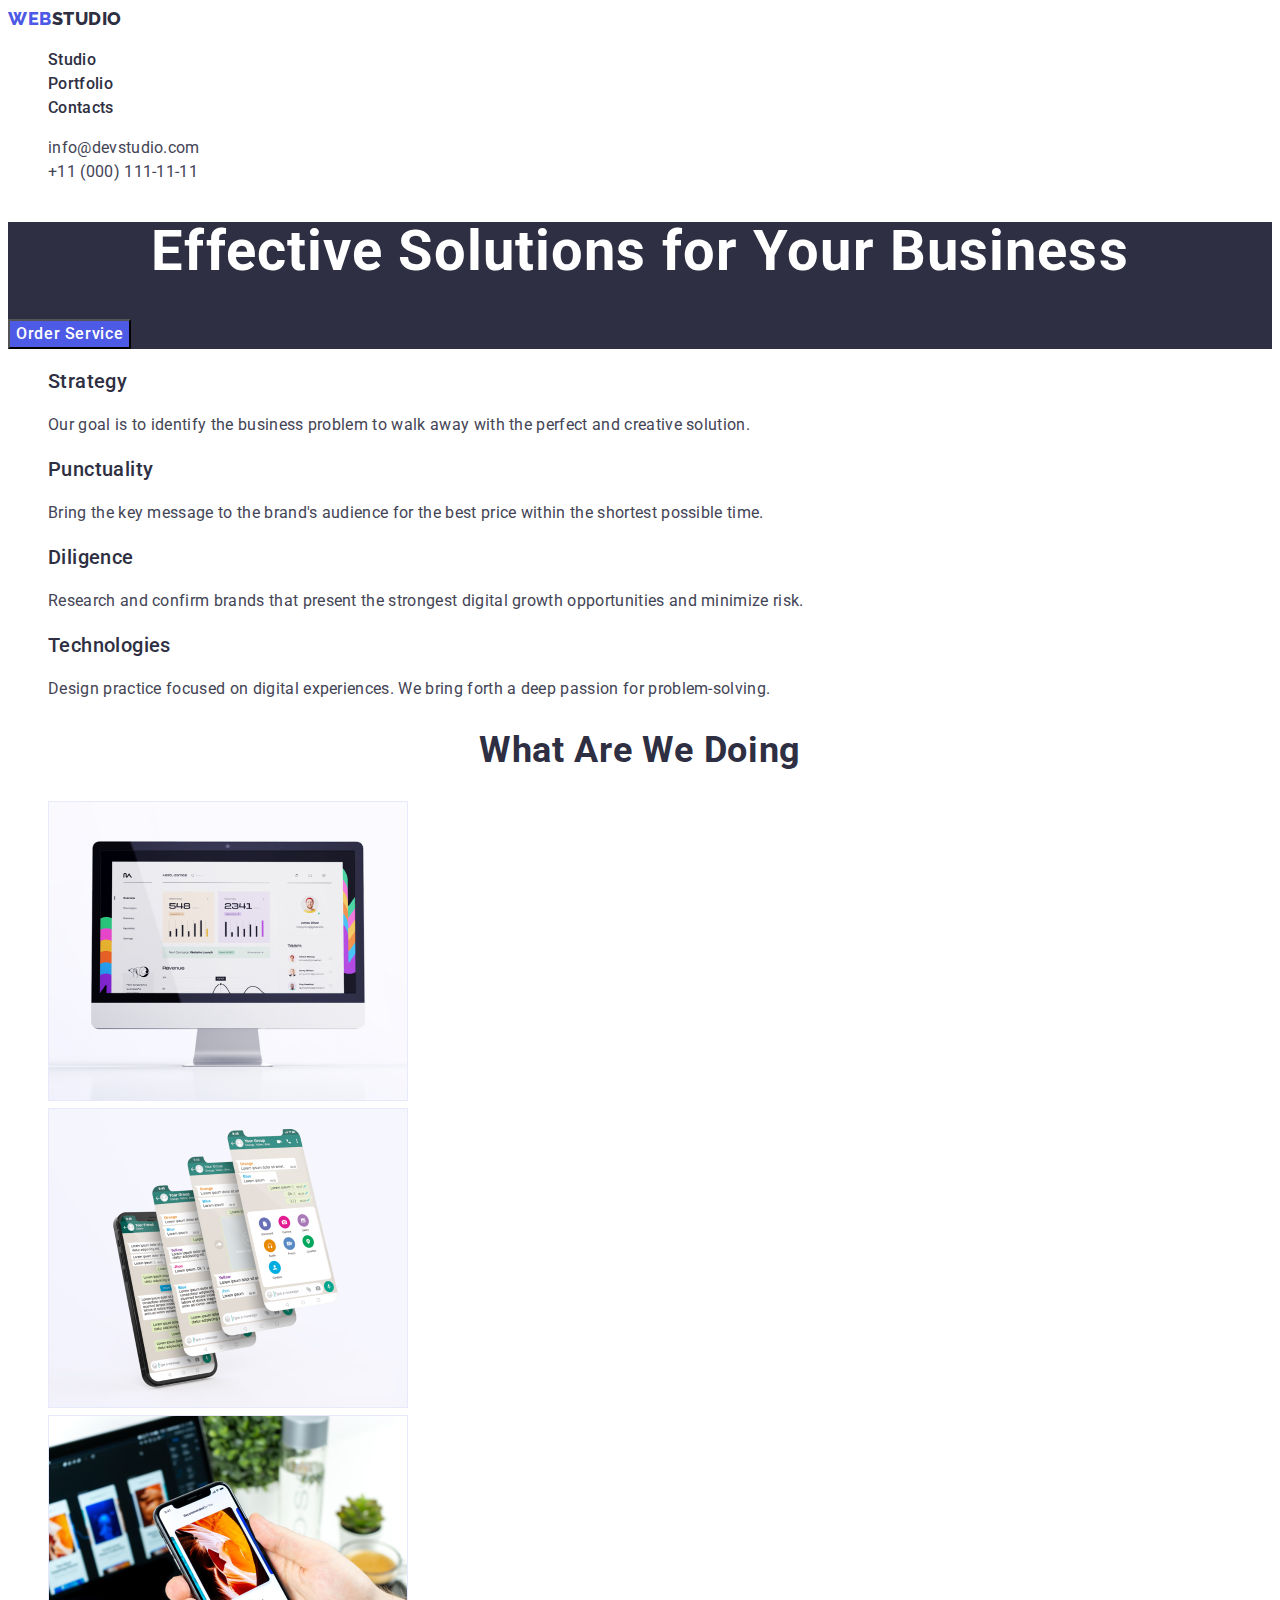
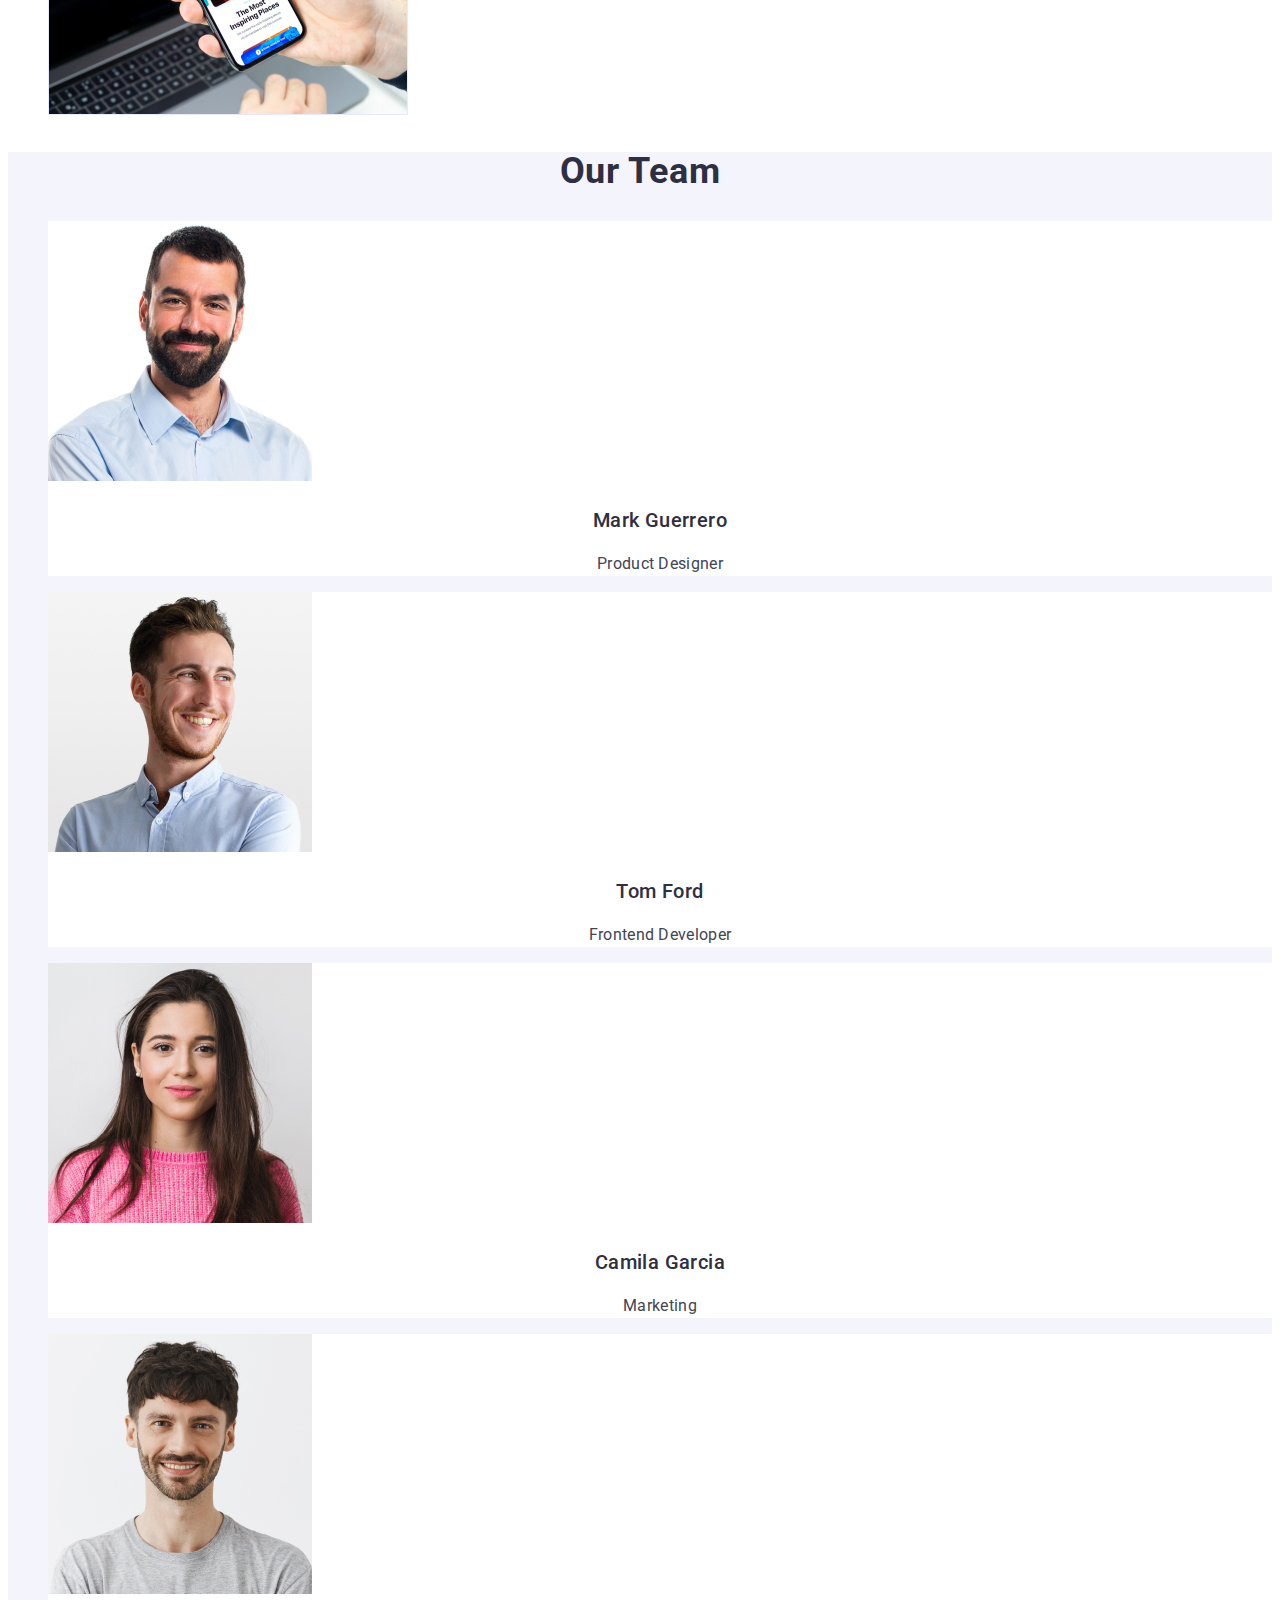
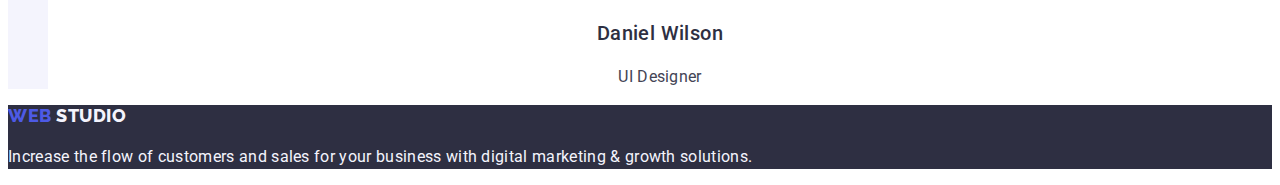
==== index.html @ e13de03a "Initial commit" ====
<!DOCTYPE html>
<html lang="en">
  <head>
    <meta charset="UTF-8" />
    <meta http-equiv="X-UA-Compatible" content="IE=edge" />
    <meta name="viewport" content="width=device-width, initial-scale=1.0" />
    <title>Web-Studio</title>
    <link rel="preconnect" href="https://fonts.googleapis.com" />
    <link rel="preconnect" href="https://fonts.gstatic.com" crossorigin />
    <link
      href="https://fonts.googleapis.com/css2?family=Montserrat:wght@400;700&family=Raleway:wght@800&family=Roboto:wght@400;500;700;900&display=swap"
      rel="stylesheet"
    />
    <link rel="stylesheet" href="./css/styles.css" />
  </head>
  <body>
    <!-- Top Line -->
    <header class="header">
      <nav class="nav">
        <!-- Logo -->
        <a href="./index.html" class="link header-logo"
          >Web<span class="half-header">Studio</span></a
        >
        <ul class="list">
          <li><a href="./index.html" class="link nav-list-item">Studio</a></li>
          <li><a href="./portfolio.html" class="link nav-list-item">Portfolio</a></li>
          <li><a href="" class="link nav-list-item">Contacts</a></li>
        </ul>
      </nav>
      <!-- contacts -->
      <address class="address">
        <ul class="address-list list">
          <li>
            <a href="mailto:info@devstudio.com" class="link addres-contacts">info@devstudio.com</a>
          </li>
          <li><a href="tel:+110001111111" class="link addres-contacts">+11 (000) 111-11-11</a></li>
        </ul>
      </address>
    </header>

    <!-- Main Content -->
    <main>
      <!-- Hero -->
      <section class="hero">
        <h1 class="header-main">Effective Solutions for Your Business</h1>
        <button type="button" class="btn">Order Service</button>
      </section>

      <!-- Description -->
      <section class="features-section">
        <h2 hidden class="visually-hidden">Features</h2>
        <ul class="list features-list">
          <li class="features-item">
            <h3 class="features-name">Strategy</h3>
            <p class="features-deskr">
              Our goal is to identify the business problem to walk away with the perfect and
              creative solution.
            </p>
          </li>
          <li class="features-item">
            <h3 class="features-name">Punctuality</h3>
            <p class="features-deskr">
              Bring the key message to the brand's audience for the best price within the shortest
              possible time.
            </p>
          </li>
          <li class="features-item">
            <h3 class="features-name">Diligence</h3>
            <p class="features-deskr">
              Research and confirm brands that present the strongest digital growth opportunities
              and minimize risk.
            </p>
          </li>
          <li class="features-item">
            <h3 class="features-name">Technologies</h3>
            <p class="features-deskr">
              Design practice focused on digital experiences. We bring forth a deep passion for
              problem-solving.
            </p>
          </li>
        </ul>
      </section>

      <!-- Worspace Images -->

      <section class="workspace">
        <h2 class="header-section">What are we doing</h2>
        <ul class="list workspace-img-list">
          <li>
            <img
              src="./images/img1.jpg"
              alt="phone with several screens"
              width="360"
              class="workspace-img-item"
            />
          </li>
          <li>
            <img
              src="./images/img2.jpg"
              alt="phone with several screens"
              width="360"
              class="workspace-img-item"
            />
          </li>
          <li>
            <img
              src="./images/img3.jpg"
              alt="workplace and iphone in hand"
              width="360"
              class="workspace-img-item"
            />
          </li>
        </ul>
      </section>

      <!-- Team members -->

      <section class="cards">
        <h2 class="header-section">Our Team</h2>
        <ul class="list cards-list">
          <li class="card-item">
            <img src="./images/team/img1.jpg" alt="Mark Guerrero Portrait" width="264" />
            <h3 class="member-name">Mark Guerrero</h3>
            <p class="member-deskr">Product Designer</p>
          </li>
          <li class="card-item">
            <img src="./images/team/img2.jpg" alt="Tom Ford Portrait" width="264" />
            <h3 class="member-name">Tom Ford</h3>
            <p class="member-deskr">Frontend Developer</p>
          </li>
          <li class="card-item">
            <img src="./images/team/img3.jpg" alt="Camila Garcia Portrait" width="264" />
            <h3 class="member-name">Camila Garcia</h3>
            <p class="member-deskr">Marketing</p>
          </li>
          <li class="card-item">
            <img src="./images/team/img4.jpg" alt="Daniel Wilson Portrait" width="264" />
            <h3 class="member-name">Daniel Wilson</h3>
            <p class="member-deskr">UI Designer</p>
          </li>
        </ul>
      </section>
    </main>

    <!-- Reference Information -->
    <footer class="gen-info">
      <a href="./index.html" class="link info-logo"
        >Web <span class="info-logo-half">Studio</span></a
      >
      <p class="push-text">
        Increase the flow of customers and sales for your business with digital marketing & growth
        solutions.
      </p>
    </footer>
  </body>
</html>
---- css/styles.css ----
:root {
  /* Font */
  --primary-font: 'Roboto', sans-serif;
  --logo-font: 'Raleway', sans-serif;

  /* Color */

  --color-iris: #4d5ae5;
  --color-ocean: #404bbf;
  --color-navy-blue: #2e2f42;
  --color-green: #31d0aa;
  --color-slate: #434455;
  --color-light-slate: #8e8f99;
  --color-cornflower: #e7e9fc;
  --color-cloud: #f4f4fd;
  --color-navy-blue-modal: #2e2f42;
  --color-grey: #2e2f42;
  --color-white: #ffffff;
  --color-dairy: #fcfcfc;

  /* Button text color*/
  --primary-color-text: #ffffff;

  /* Button text background*/

  --primary-color-background: #4d5ae5;
}

/* Hiden elements */

.visually-hidden {
  position: absolute;
  width: 1px;
  height: 1px;
  margin: -1px;
  border: 0;
  padding: 0;

  white-space: nowrap;
  clip-path: inset(100%);
  clip: rect(0 0 0 0);
  overflow: hidden;
}

/* Font elements */
.header-main {
  color: var(--color-white);
  font-size: 56px;
  font-weight: 700;
  line-height: 1.07;
  letter-spacing: 0.02em;
  text-align: center;
}
.header-section {
  color: var(--color-navy-blue);
  font-size: 36px;
  font-weight: 700;
  line-height: 1.11;
  letter-spacing: 0.02em;
  text-transform: capitalize;
  text-align: center;
}

/* Main properties */
body {
  font-family: var(--primary-font, sans-serif);
  font-weight: 400;
  font-size: 16px;
  line-height: 1.5;
  letter-spacing: 0.02em;
  color: var(--color-slate);
  background-color: var(--color-white);
}

.list {
  list-style: none;
}

.link {
  text-decoration: none;
  font-style: normal;
}

/* Header */

.header {
}

.header-logo {
  font-family: var(--logo-font, sans-serif);
  color: var(--color-iris);
  font-weight: 800;
  font-size: 18px;
  line-height: 1.17;
  letter-spacing: 0.03em;
  text-transform: uppercase;
}

.half-header {
  color: var(--color-navy-blue);
}

.nav-list-item {
  font-weight: 500;
  font-size: 16px;
  line-height: 1.5;
  color: var(--color-navy-blue);
}

.nav-list-item:hover,
.nav-list-item:focus {
  color: var(--color-ocean);
}
.address {
  font-style: normal;
}
.addres-contacts {
  font-size: 16px;
  color: var(--color-slate);
}

.addres-contacts[href='mailto:info@devstudio.com']:hover,
.addres-contacts[href='mailto:info@devstudio.com']:focus {
  font-size: 16px;
  color: var(--color-ocean);
}

/* Hero */

.hero {
  background-color: var(--color-navy-blue);
}

.btn {
  font-family: var(--primary-font);
  color: var(--primary-color-text);

  background-color: var(--primary-color-background);
  font-weight: 500;
  font-size: 16px;
  letter-spacing: 0.04em;
  line-height: 1.5;
  cursor: pointer;
}
.btn:hover,
.btn:focus,
.btn:active {
  background-color: var(--color-ocean);
}

/* features-section */

.features-section {
}
.features-list {
}

.features-name {
  color: var(--color-navy-blue);
  font-weight: 500;
  font-size: 20px;
  line-height: 1.2;
  letter-spacing: 0.02em;
}

/* Workspace */

.workspace {
}

.workspace-img-list {
}

.workspace-img-item {
}

/* Team members setion */

.cards {
  background-color: var(--color-cloud);
}

.cards-list {
}

.card-item {
  background-color: var(--color-white);
}

.member-name {
  color: var(--color-navy-blue);
  font-weight: 500;
  font-size: 20px;
  line-height: 1.2;
  letter-spacing: 0.02em;
  text-align: center;
}

.member-deskr {
  text-align: center;
}

/* Footer */

.gen-info {
  background-color: var(--color-navy-blue);
}

.info-logo {
  font-family: var(--logo-font, sans-serif);
  color: var(--color-iris);
  font-weight: 800;
  font-size: 18px;
  line-height: 1.17;
  letter-spacing: 0.03em;
  text-transform: uppercase;
  text-decoration: none;
}

.info-logo-half {
  color: var(--color-cloud);
}

.push-text {
  color: var(--color-cloud);
}

/* Portfolio */

.btn-filter {
  color: var(--color-iris);
  background-color: var(--color-cloud);
}

.btn-filter:hover,
.btn-filter:focus,
.btn-filter:active {
  color: var(--color-white);
}
.example-item {
  color: inherit;
}
.example-name {
  color: var(--color-navy-blue);
  font-weight: 500;
  font-size: 20px;
  line-height: 1.2;
  letter-spacing: 0.02em;
}
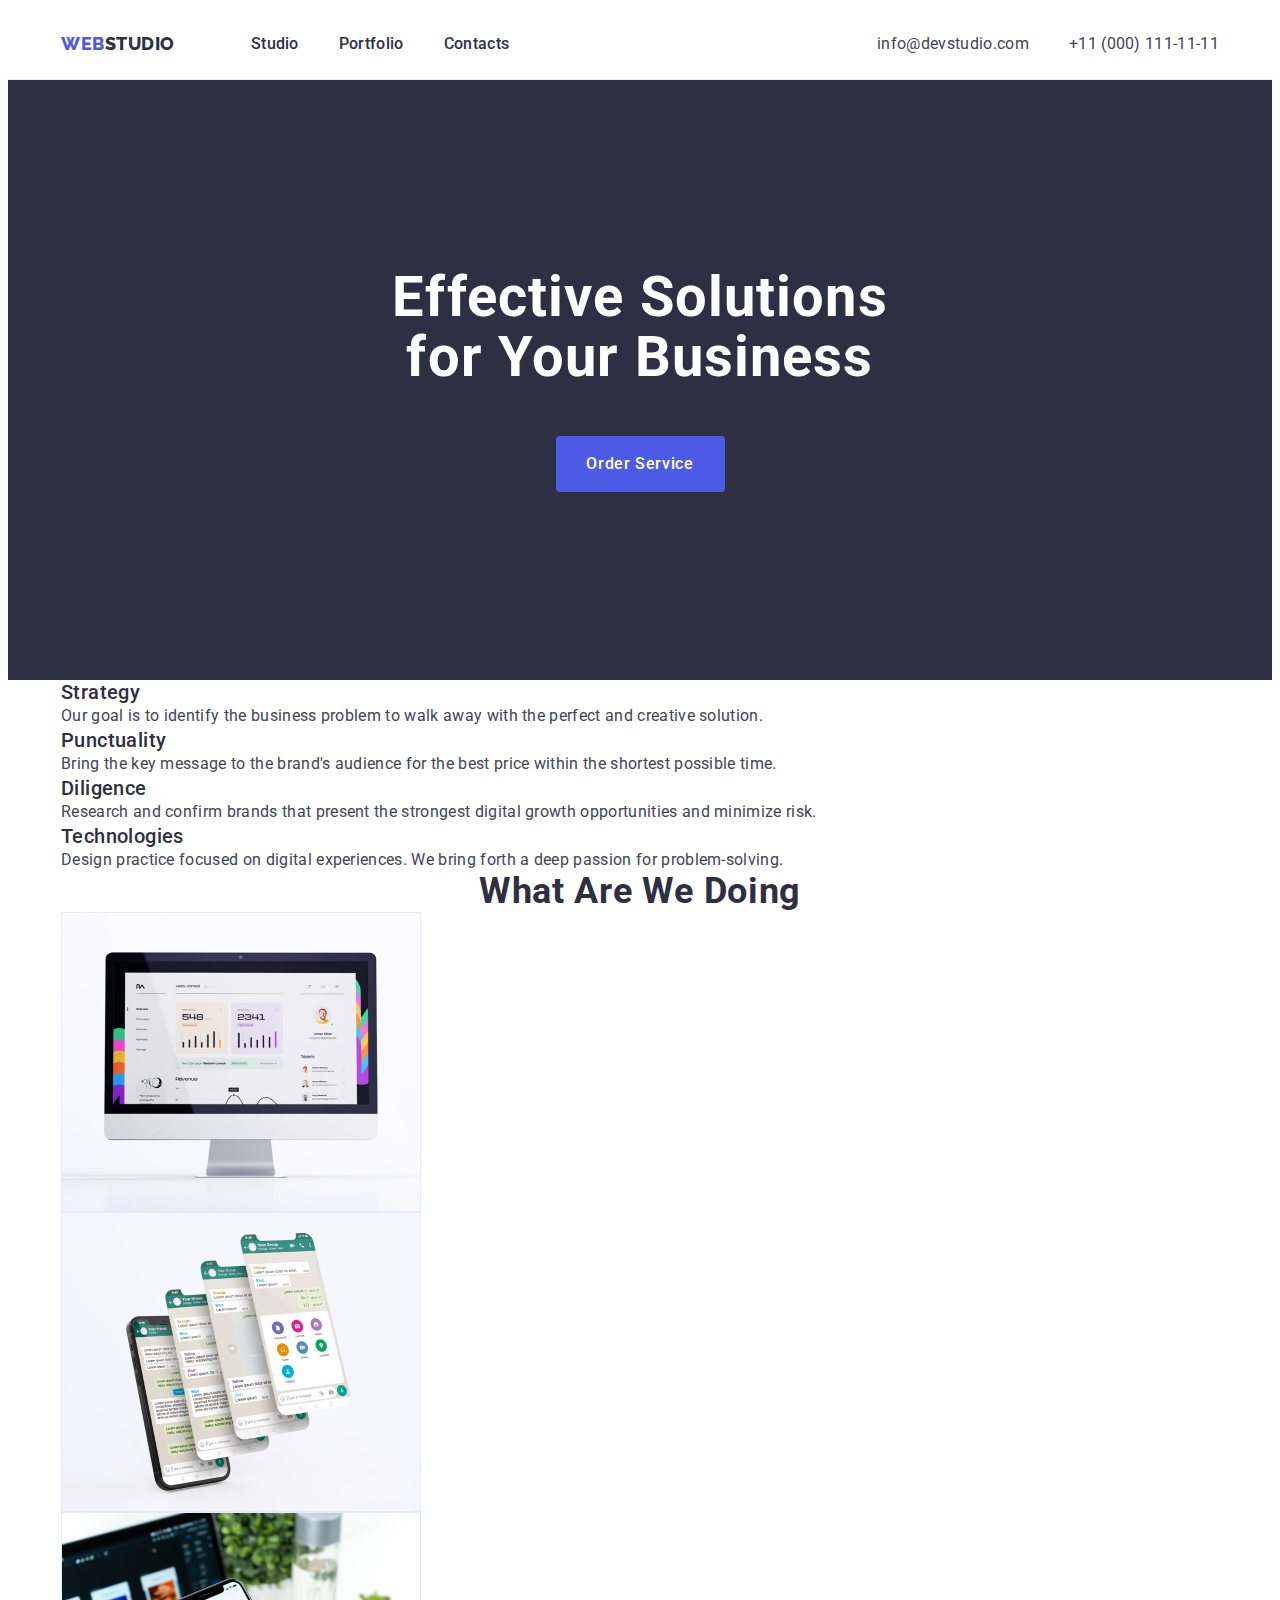
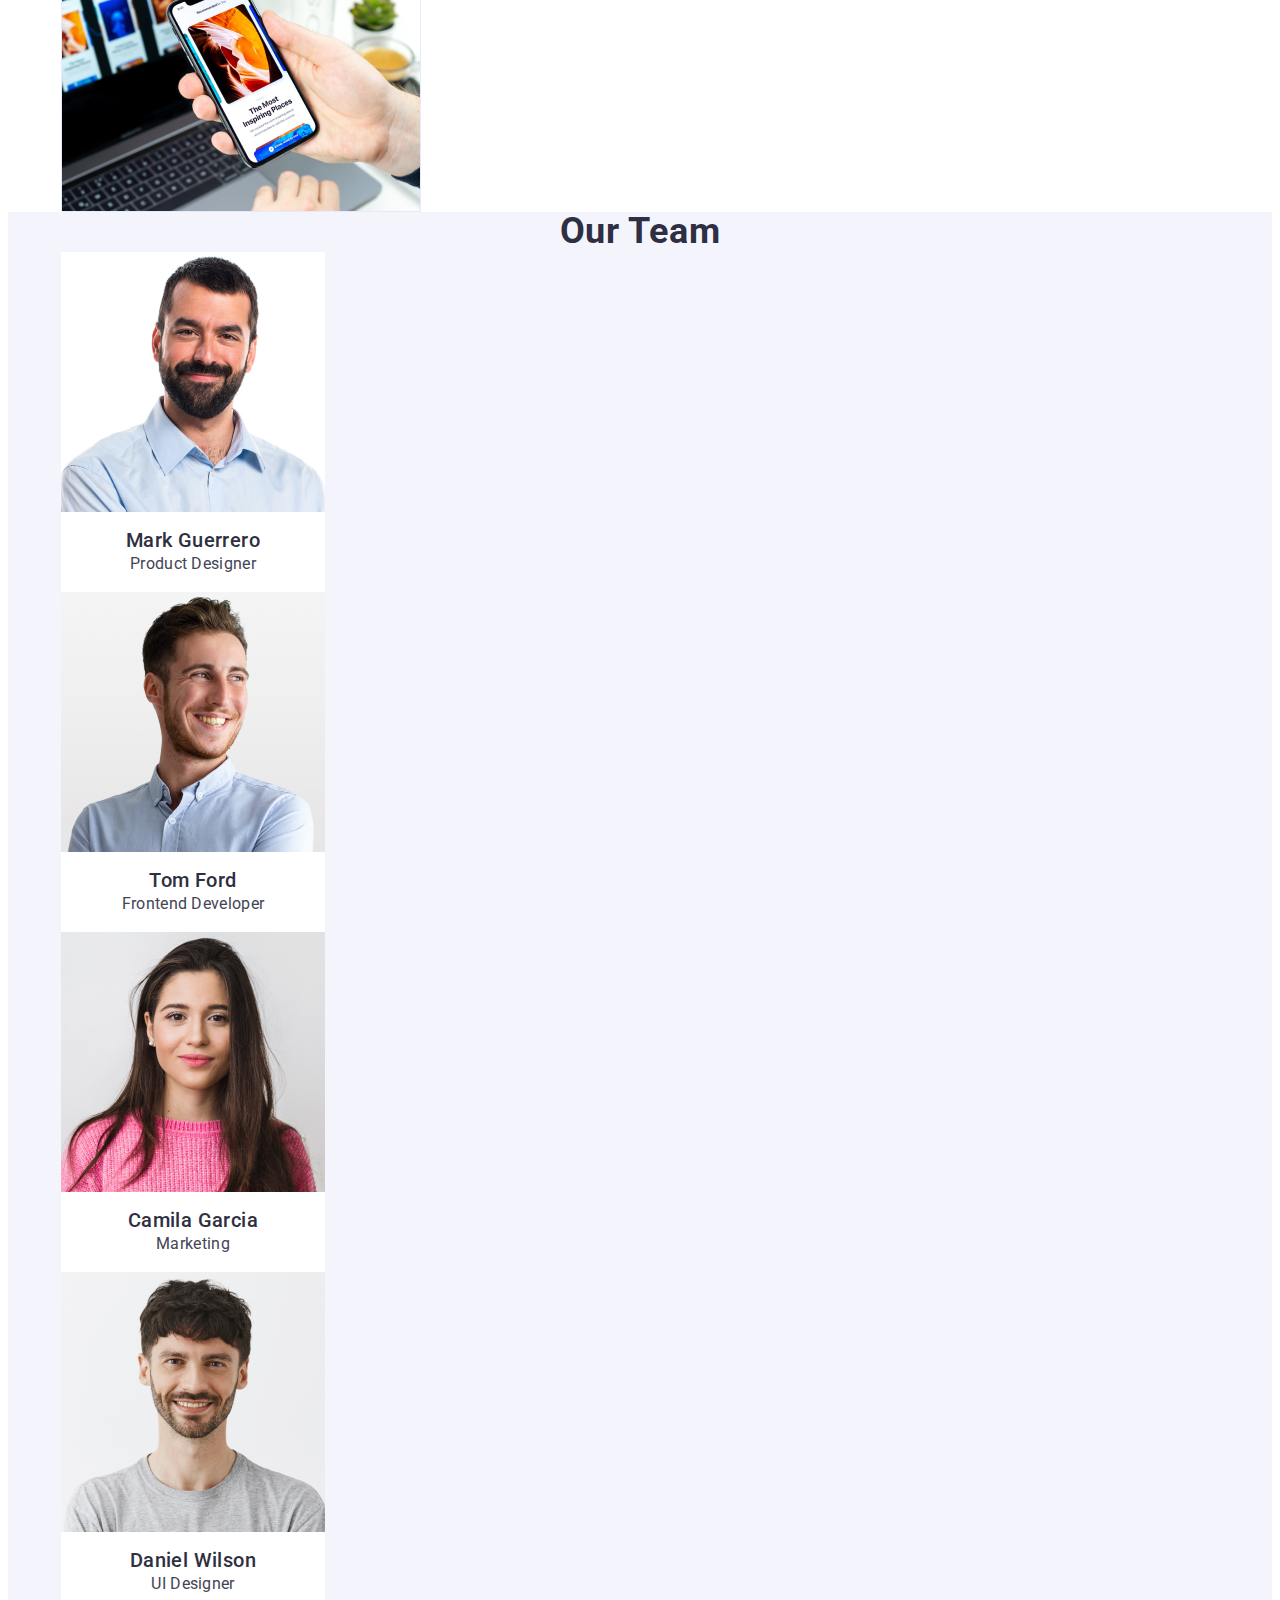
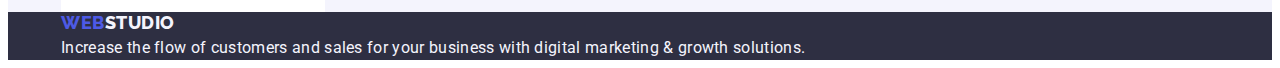
==== commit 380d1e66: "hw3-progress" ====
--- a/index.html
+++ b/index.html
@@ -11,146 +11,177 @@
       href="https://fonts.googleapis.com/css2?family=Montserrat:wght@400;700&family=Raleway:wght@800&family=Roboto:wght@400;500;700;900&display=swap"
       rel="stylesheet"
     />
+    <link
+      rel="stylesheet"
+      href="https://cdnjs.cloudflare.com/ajax/libs/modern-normalize/1.1.0/modern-normalize.min.css"
+      integrity="sha512-wpPYUAdjBVSE4KJnH1VR1HeZfpl1ub8YT/NKx4PuQ5NmX2tKuGu6U/JRp5y+Y8XG2tV+wKQpNHVUX03MfMFn9Q=="
+      crossorigin="anonymous"
+      referrerpolicy="no-referrer"
+    />
     <link rel="stylesheet" href="./css/styles.css" />
   </head>
   <body>
     <!-- Top Line -->
     <header class="header">
-      <nav class="nav">
+      <div class="container header-container">
         <!-- Logo -->
         <a href="./index.html" class="link header-logo"
-          >Web<span class="half-header">Studio</span></a
+          >Web<span class="half-header-logo">Studio</span></a
         >
-        <ul class="list">
-          <li><a href="./index.html" class="link nav-list-item">Studio</a></li>
-          <li><a href="./portfolio.html" class="link nav-list-item">Portfolio</a></li>
-          <li><a href="" class="link nav-list-item">Contacts</a></li>
-        </ul>
-      </nav>
-      <!-- contacts -->
-      <address class="address">
-        <ul class="address-list list">
-          <li>
-            <a href="mailto:info@devstudio.com" class="link addres-contacts">info@devstudio.com</a>
-          </li>
-          <li><a href="tel:+110001111111" class="link addres-contacts">+11 (000) 111-11-11</a></li>
-        </ul>
-      </address>
+        <nav class="header-nav">
+          <ul class="list header-nav-list">
+            <li><a href="./index.html" class="link nav-list-item">Studio</a></li>
+            <li><a href="./portfolio.html" class="link nav-list-item">Portfolio</a></li>
+            <li><a href="" class="link nav-list-item">Contacts</a></li>
+          </ul>
+        </nav>
+        <!-- contacts -->
+        <address class="address">
+          <ul class="address-list list">
+            <li>
+              <a href="mailto:info@devstudio.com" class="link addres-contacts"
+                >info@devstudio.com</a
+              >
+            </li>
+            <li>
+              <a href="tel:+110001111111" class="link addres-contacts">+11 (000) 111-11-11</a>
+            </li>
+          </ul>
+        </address>
+      </div>
     </header>
 
     <!-- Main Content -->
     <main>
       <!-- Hero -->
       <section class="hero">
-        <h1 class="header-main">Effective Solutions for Your Business</h1>
-        <button type="button" class="btn">Order Service</button>
+        <div class="container hero-container">
+          <h1 class="header-main-font hero-invite">Effective Solutions for Your Business</h1>
+          <button type="button" class="btn hero-button">Order Service</button>
+        </div>
       </section>
 
       <!-- Description -->
       <section class="features-section">
-        <h2 hidden class="visually-hidden">Features</h2>
-        <ul class="list features-list">
-          <li class="features-item">
-            <h3 class="features-name">Strategy</h3>
-            <p class="features-deskr">
-              Our goal is to identify the business problem to walk away with the perfect and
-              creative solution.
-            </p>
-          </li>
-          <li class="features-item">
-            <h3 class="features-name">Punctuality</h3>
-            <p class="features-deskr">
-              Bring the key message to the brand's audience for the best price within the shortest
-              possible time.
-            </p>
-          </li>
-          <li class="features-item">
-            <h3 class="features-name">Diligence</h3>
-            <p class="features-deskr">
-              Research and confirm brands that present the strongest digital growth opportunities
-              and minimize risk.
-            </p>
-          </li>
-          <li class="features-item">
-            <h3 class="features-name">Technologies</h3>
-            <p class="features-deskr">
-              Design practice focused on digital experiences. We bring forth a deep passion for
-              problem-solving.
-            </p>
-          </li>
-        </ul>
+        <div class="container">
+          <h2 hidden class="visually-hidden">Features</h2>
+          <ul class="list features-list">
+            <li class="features-item">
+              <h3 class="features-name">Strategy</h3>
+              <p class="features-deskr">
+                Our goal is to identify the business problem to walk away with the perfect and
+                creative solution.
+              </p>
+            </li>
+            <li class="features-item">
+              <h3 class="features-name">Punctuality</h3>
+              <p class="features-deskr">
+                Bring the key message to the brand's audience for the best price within the shortest
+                possible time.
+              </p>
+            </li>
+            <li class="features-item">
+              <h3 class="features-name">Diligence</h3>
+              <p class="features-deskr">
+                Research and confirm brands that present the strongest digital growth opportunities
+                and minimize risk.
+              </p>
+            </li>
+            <li class="features-item">
+              <h3 class="features-name">Technologies</h3>
+              <p class="features-deskr">
+                Design practice focused on digital experiences. We bring forth a deep passion for
+                problem-solving.
+              </p>
+            </li>
+          </ul>
+        </div>
       </section>
 
       <!-- Worspace Images -->
 
       <section class="workspace">
-        <h2 class="header-section">What are we doing</h2>
-        <ul class="list workspace-img-list">
-          <li>
-            <img
-              src="./images/img1.jpg"
-              alt="phone with several screens"
-              width="360"
-              class="workspace-img-item"
-            />
-          </li>
-          <li>
-            <img
-              src="./images/img2.jpg"
-              alt="phone with several screens"
-              width="360"
-              class="workspace-img-item"
-            />
-          </li>
-          <li>
-            <img
-              src="./images/img3.jpg"
-              alt="workplace and iphone in hand"
-              width="360"
-              class="workspace-img-item"
-            />
-          </li>
-        </ul>
+        <div class="container">
+          <h2 class="header-section">What are we doing</h2>
+          <ul class="list workspace-img-list">
+            <li>
+              <img
+                src="./images/img1.jpg"
+                alt="phone with several screens"
+                width="360"
+                class="workspace-img-item"
+              />
+            </li>
+            <li>
+              <img
+                src="./images/img2.jpg"
+                alt="phone with several screens"
+                width="360"
+                class="workspace-img-item"
+              />
+            </li>
+            <li>
+              <img
+                src="./images/img3.jpg"
+                alt="workplace and iphone in hand"
+                width="360"
+                class="workspace-img-item"
+              />
+            </li>
+          </ul>
+        </div>
       </section>
 
       <!-- Team members -->
 
       <section class="cards">
-        <h2 class="header-section">Our Team</h2>
-        <ul class="list cards-list">
-          <li class="card-item">
-            <img src="./images/team/img1.jpg" alt="Mark Guerrero Portrait" width="264" />
-            <h3 class="member-name">Mark Guerrero</h3>
-            <p class="member-deskr">Product Designer</p>
-          </li>
-          <li class="card-item">
-            <img src="./images/team/img2.jpg" alt="Tom Ford Portrait" width="264" />
-            <h3 class="member-name">Tom Ford</h3>
-            <p class="member-deskr">Frontend Developer</p>
-          </li>
-          <li class="card-item">
-            <img src="./images/team/img3.jpg" alt="Camila Garcia Portrait" width="264" />
-            <h3 class="member-name">Camila Garcia</h3>
-            <p class="member-deskr">Marketing</p>
-          </li>
-          <li class="card-item">
-            <img src="./images/team/img4.jpg" alt="Daniel Wilson Portrait" width="264" />
-            <h3 class="member-name">Daniel Wilson</h3>
-            <p class="member-deskr">UI Designer</p>
-          </li>
-        </ul>
+        <div class="container">
+          <h2 class="header-section">Our Team</h2>
+          <ul class="list cards-list">
+            <li class="card-item">
+              <img src="./images/team/img1.jpg" alt="Mark Guerrero Portrait" width="264" />
+              <div class="card-info">
+                <h3 class="member-name">Mark Guerrero</h3>
+                <p class="member-deskr">Product Designer</p>
+              </div>
+            </li>
+            <li class="card-item">
+              <img src="./images/team/img2.jpg" alt="Tom Ford Portrait" width="264" />
+              <div class="card-info">
+                <h3 class="member-name">Tom Ford</h3>
+                <p class="member-deskr">Frontend Developer</p>
+              </div>
+            </li>
+            <li class="card-item">
+              <img src="./images/team/img3.jpg" alt="Camila Garcia Portrait" width="264" />
+              <div class="card-info">
+                <h3 class="member-name">Camila Garcia</h3>
+                <p class="member-deskr">Marketing</p>
+              </div>
+            </li>
+            <li class="card-item">
+              <img src="./images/team/img4.jpg" alt="Daniel Wilson Portrait" width="264" />
+              <div class="card-info">
+                <h3 class="member-name">Daniel Wilson</h3>
+                <p class="member-deskr">UI Designer</p>
+              </div>
+            </li>
+          </ul>
+        </div>
       </section>
     </main>
 
     <!-- Reference Information -->
     <footer class="gen-info">
-      <a href="./index.html" class="link info-logo"
-        >Web <span class="info-logo-half">Studio</span></a
-      >
-      <p class="push-text">
-        Increase the flow of customers and sales for your business with digital marketing & growth
-        solutions.
-      </p>
+      <div class="container">
+        <a href="./index.html" class="link info-logo"
+          >Web<span class="info-logo-half">Studio</span></a
+        >
+        <p class="push-text">
+          Increase the flow of customers and sales for your business with digital marketing & growth
+          solutions.
+        </p>
+      </div>
     </footer>
   </body>
 </html>
--- a/css/styles.css
+++ b/css/styles.css
@@ -42,8 +42,22 @@
   overflow: hidden;
 }
 
+/* Display/margin-resets */
+
+img {
+  display: block;
+}
+h1,
+h2,
+h3,
+h4,
+h5,
+h6,
+p {
+  margin: 0;
+}
 /* Font elements */
-.header-main {
+.header-main-font {
   color: var(--color-white);
   font-size: 56px;
   font-weight: 700;
@@ -74,6 +88,8 @@
 
 .list {
   list-style: none;
+  margin: 0;
+  padding: 0;
 }
 
 .link {
@@ -81,9 +97,22 @@
   font-style: normal;
 }
 
+.container {
+  width: 1158px;
+  padding: 0 15px;
+  margin: 0 auto;
+}
+
 /* Header */
 
 .header {
+  padding-top: 24px;
+  padding-bottom: 23px;
+  border-bottom: 1px solid var(--color-cornflower);
+}
+.header-container {
+  display: flex;
+  align-items: center;
 }
 
 .header-logo {
@@ -94,10 +123,22 @@
   line-height: 1.17;
   letter-spacing: 0.03em;
   text-transform: uppercase;
-}
-
-.half-header {
-  color: var(--color-navy-blue);
+  margin-right: 76px;
+}
+
+.half-header-logo {
+  color: var(--color-navy-blue);
+}
+
+/* Navigation */
+
+.header-nav {
+  margin-right: auto;
+}
+
+.header-nav-list {
+  display: flex;
+  gap: 40px;
 }
 
 .nav-list-item {
@@ -105,18 +146,27 @@
   font-size: 16px;
   line-height: 1.5;
   color: var(--color-navy-blue);
+  display: block;
 }
 
 .nav-list-item:hover,
 .nav-list-item:focus {
   color: var(--color-ocean);
 }
+
+/* Contacts */
 .address {
   font-style: normal;
 }
+
+.address-list {
+  display: flex;
+  gap: 40px;
+}
 .addres-contacts {
   font-size: 16px;
   color: var(--color-slate);
+  display: block;
 }
 
 .addres-contacts[href='mailto:info@devstudio.com']:hover,
@@ -127,8 +177,19 @@
 
 /* Hero */
 
+.hero-container {
+  padding-top: 188px;
+  padding-bottom: 188px;
+}
 .hero {
   background-color: var(--color-navy-blue);
+}
+
+.hero-invite {
+  margin-bottom: 48px;
+  width: 496px;
+  margin-right: auto;
+  margin-left: auto;
 }
 
 .btn {
@@ -141,6 +202,15 @@
   letter-spacing: 0.04em;
   line-height: 1.5;
   cursor: pointer;
+}
+
+.hero-button {
+  display: block;
+  margin: 0 auto;
+  min-width: 169px;
+  min-height: 56px;
+  border-width: 0;
+  border-radius: 4px;
 }
 .btn:hover,
 .btn:focus,
@@ -185,6 +255,11 @@
 
 .card-item {
   background-color: var(--color-white);
+  width: 264px;
+}
+
+.card-info {
+  padding: 16px 32px;
 }
 
 .member-name {
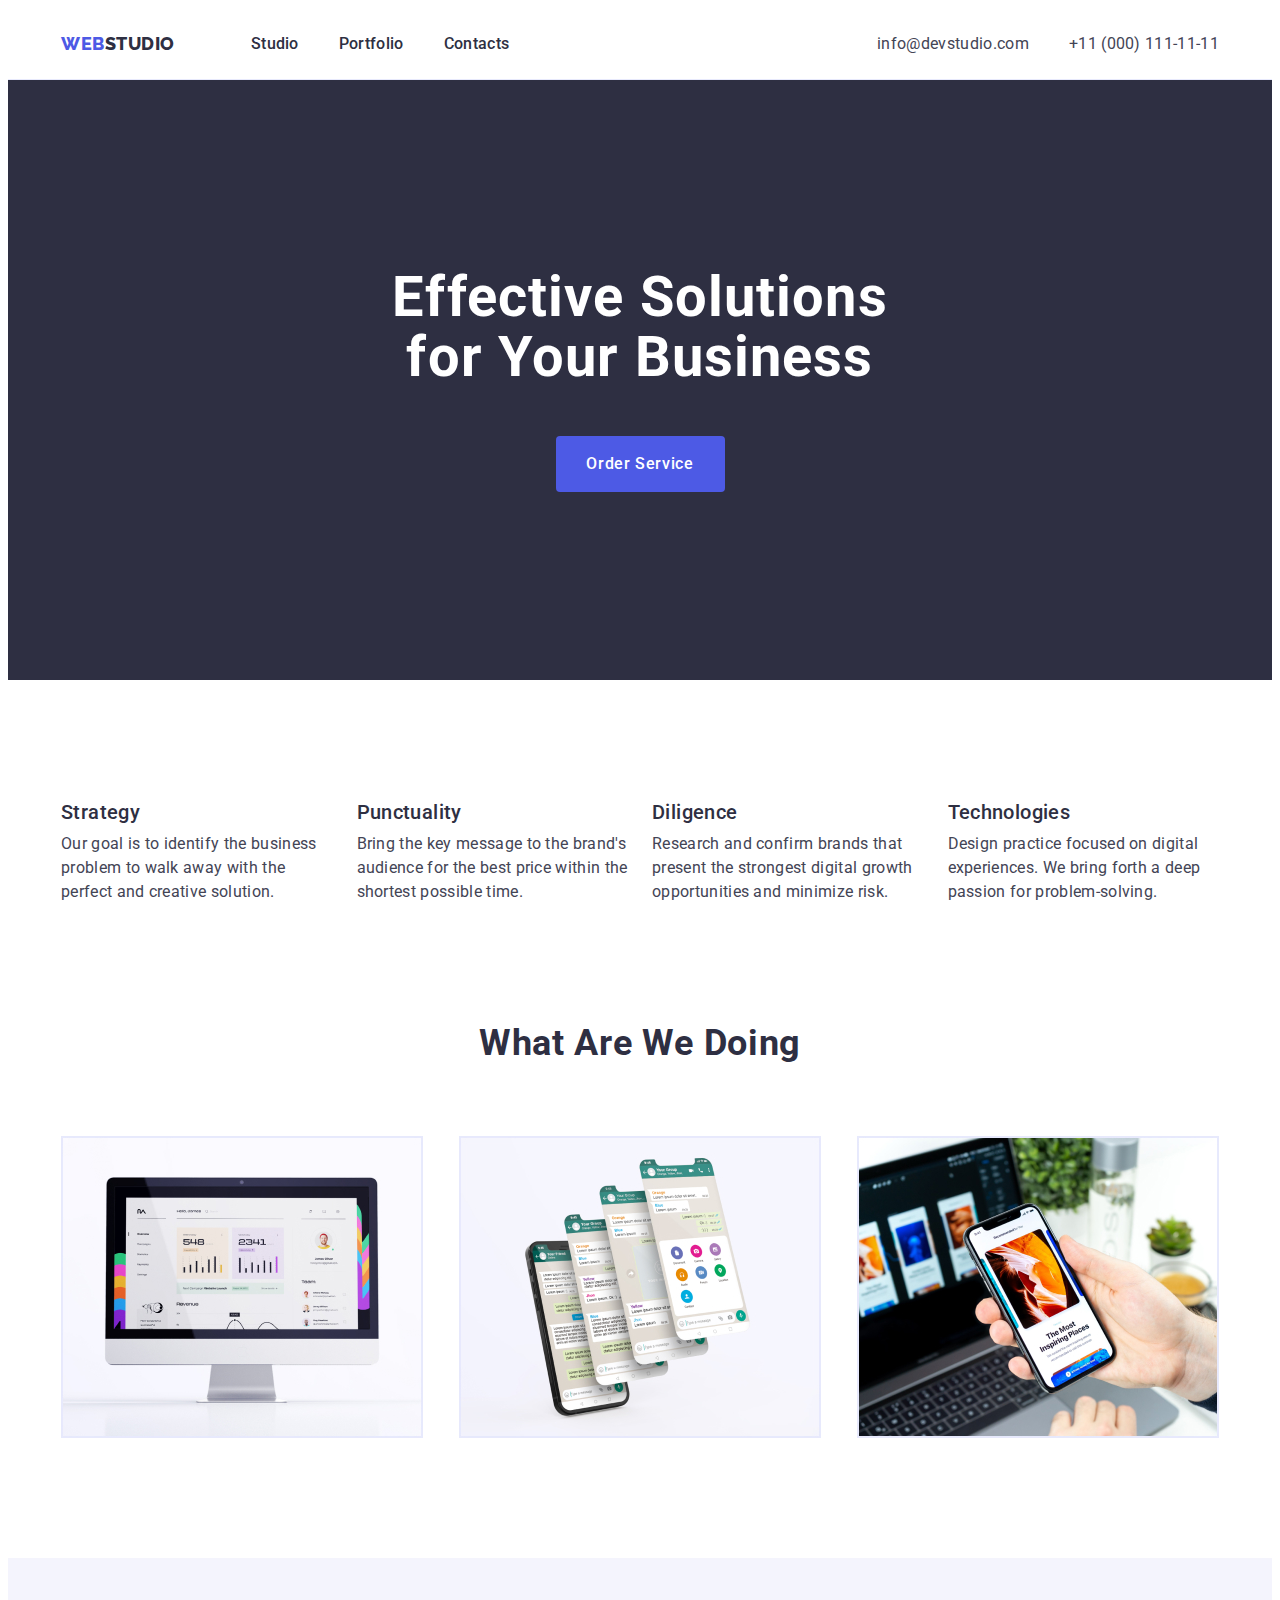
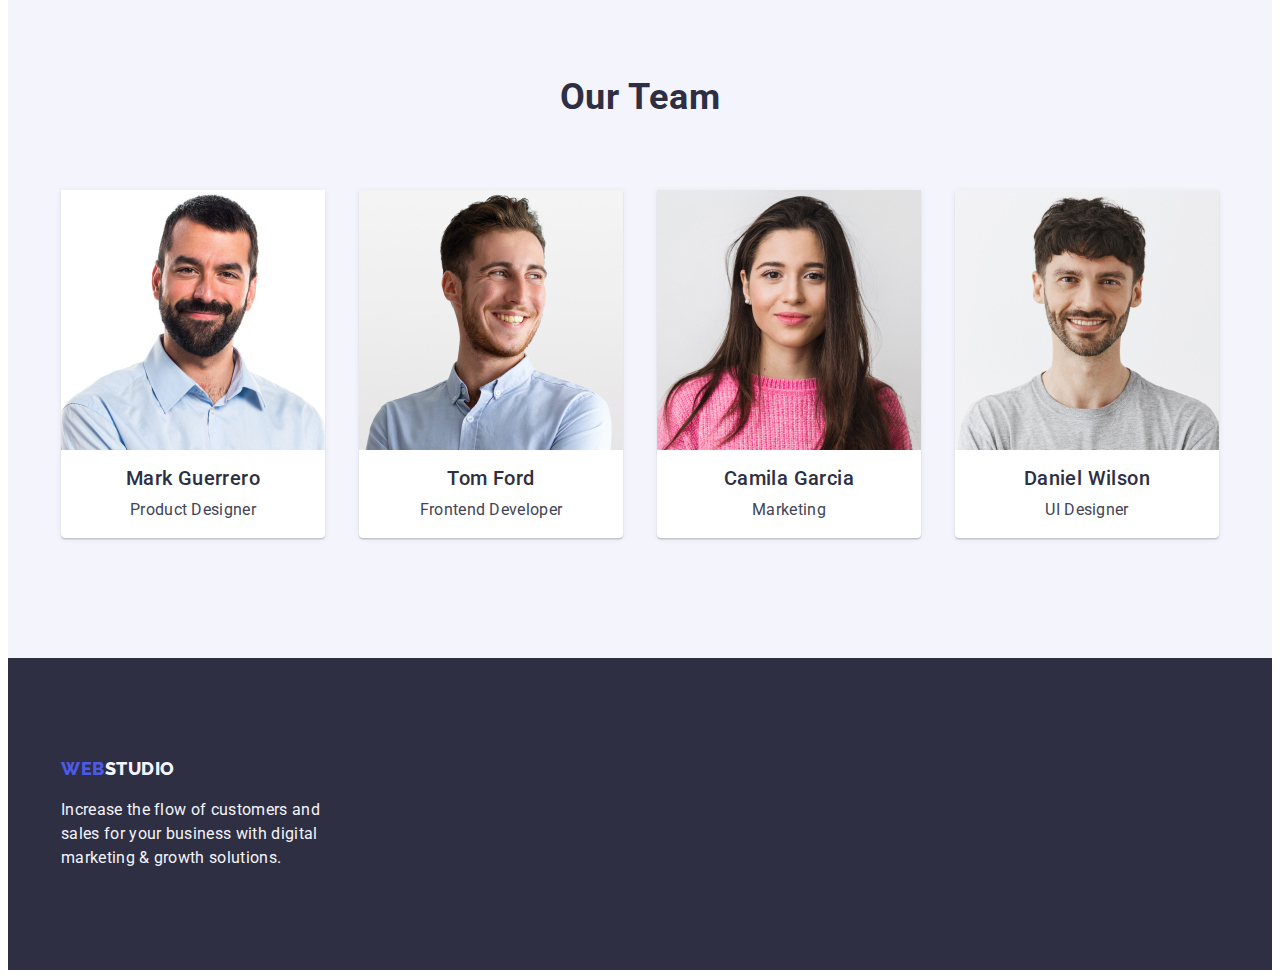
==== commit 252c8963: "commit first try" ====
--- a/index.html
+++ b/index.html
@@ -54,15 +54,15 @@
     <!-- Main Content -->
     <main>
       <!-- Hero -->
-      <section class="hero">
+      <section class="section hero-section">
         <div class="container hero-container">
           <h1 class="header-main-font hero-invite">Effective Solutions for Your Business</h1>
           <button type="button" class="btn hero-button">Order Service</button>
         </div>
       </section>
 
-      <!-- Description -->
-      <section class="features-section">
+      <!-- Features -->
+      <section class="section features-section">
         <div class="container">
           <h2 hidden class="visually-hidden">Features</h2>
           <ul class="list features-list">
@@ -100,7 +100,7 @@
 
       <!-- Worspace Images -->
 
-      <section class="workspace">
+      <section class="section section-workspace">
         <div class="container">
           <h2 class="header-section">What are we doing</h2>
           <ul class="list workspace-img-list">
@@ -134,7 +134,7 @@
 
       <!-- Team members -->
 
-      <section class="cards">
+      <section class="section cards">
         <div class="container">
           <h2 class="header-section">Our Team</h2>
           <ul class="list cards-list">
@@ -174,13 +174,15 @@
     <!-- Reference Information -->
     <footer class="gen-info">
       <div class="container">
-        <a href="./index.html" class="link info-logo"
-          >Web<span class="info-logo-half">Studio</span></a
-        >
-        <p class="push-text">
-          Increase the flow of customers and sales for your business with digital marketing & growth
-          solutions.
-        </p>
+        <div class="info-container">
+          <a href="./index.html" class="link info-logo"
+            >Web<span class="info-logo-half">Studio</span></a
+          >
+          <p class="push-text">
+            Increase the flow of customers and sales for your business with digital marketing &
+            growth solutions.
+          </p>
+        </div>
       </div>
     </footer>
   </body>
--- a/css/styles.css
+++ b/css/styles.css
@@ -73,6 +73,7 @@
   letter-spacing: 0.02em;
   text-transform: capitalize;
   text-align: center;
+  margin-bottom: 72px;
 }
 
 /* Main properties */
@@ -101,6 +102,11 @@
   width: 1158px;
   padding: 0 15px;
   margin: 0 auto;
+}
+
+.section {
+  padding-top: 120px;
+  padding-bottom: 120px;
 }
 
 /* Header */
@@ -181,8 +187,9 @@
   padding-top: 188px;
   padding-bottom: 188px;
 }
-.hero {
+.hero-section {
   background-color: var(--color-navy-blue);
+  padding: 0;
 }
 
 .hero-invite {
@@ -222,7 +229,15 @@
 
 .features-section {
 }
+
 .features-list {
+  display: flex;
+  gap: 24px;
+  justify-content: space-between;
+}
+
+.features-item {
+  flex-basis: calc((100% - 24px * 3) / 4);
 }
 
 .features-name {
@@ -231,17 +246,22 @@
   font-size: 20px;
   line-height: 1.2;
   letter-spacing: 0.02em;
+  margin-bottom: 8px;
 }
 
 /* Workspace */
 
-.workspace {
+.section-workspace {
+  padding-top: 0;
 }
 
 .workspace-img-list {
+  display: flex;
+  justify-content: space-between;
 }
 
 .workspace-img-item {
+  border: 1px solid var(--color-cornflower);
 }
 
 /* Team members setion */
@@ -251,11 +271,15 @@
 }
 
 .cards-list {
+  display: flex;
+  justify-content: space-between;
 }
 
 .card-item {
   background-color: var(--color-white);
-  width: 264px;
+  border-radius: 0 0 4px 4px;
+  box-shadow: 0px 1px 6px rgba(46, 47, 66, 0.08), 0px 1px 1px rgba(46, 47, 66, 0.16),
+    0px 2px 1px rgba(46, 47, 66, 0.08);
 }
 
 .card-info {
@@ -269,6 +293,7 @@
   line-height: 1.2;
   letter-spacing: 0.02em;
   text-align: center;
+  margin-bottom: 8px;
 }
 
 .member-deskr {
@@ -277,8 +302,14 @@
 
 /* Footer */
 
+.info-container {
+  width: 264px;
+  margin-right: auto;
+}
 .gen-info {
   background-color: var(--color-navy-blue);
+  padding-top: 100px;
+  padding-bottom: 100px;
 }
 
 .info-logo {
@@ -289,7 +320,8 @@
   line-height: 1.17;
   letter-spacing: 0.03em;
   text-transform: uppercase;
-  text-decoration: none;
+  display: block;
+  margin-bottom: 19px;
 }
 
 .info-logo-half {
@@ -300,11 +332,57 @@
   color: var(--color-cloud);
 }
 
-/* Portfolio */
-
+/* Portfolio Main */
+
+.filter-list {
+  display: flex;
+  justify-content: center;
+  gap: 24px;
+  margin-bottom: 72px;
+}
 .btn-filter {
   color: var(--color-iris);
   background-color: var(--color-cloud);
+  padding: 12px 24px;
+  min-height: 48px;
+  border: 2px solid var(--color-cornflower);
+  border-radius: 4px;
+}
+
+/* Projects gallery */
+
+.project-examples-list {
+  display: flex;
+  flex-wrap: wrap;
+  justify-content: space-between;
+  row-gap: 48px;
+  flex-basis: calc((100% - 24px * 2) / 3);
+}
+.project-list-item {
+}
+
+.img-gallery-item {
+}
+
+.project-card-info {
+  padding-top: 32px;
+  padding-bottom: 32px;
+  padding-left: 16px;
+}
+
+.example-item {
+  color: inherit;
+  border: 1px solid var(--color-cornflower);
+  display: block;
+}
+
+.example-name {
+  color: var(--color-navy-blue);
+  font-weight: 500;
+  font-size: 20px;
+  line-height: 1.2;
+  letter-spacing: 0.02em;
+  margin-bottom: 8px;
 }
 
 .btn-filter:hover,
@@ -312,13 +390,3 @@
 .btn-filter:active {
   color: var(--color-white);
 }
-.example-item {
-  color: inherit;
-}
-.example-name {
-  color: var(--color-navy-blue);
-  font-weight: 500;
-  font-size: 20px;
-  line-height: 1.2;
-  letter-spacing: 0.02em;
-}
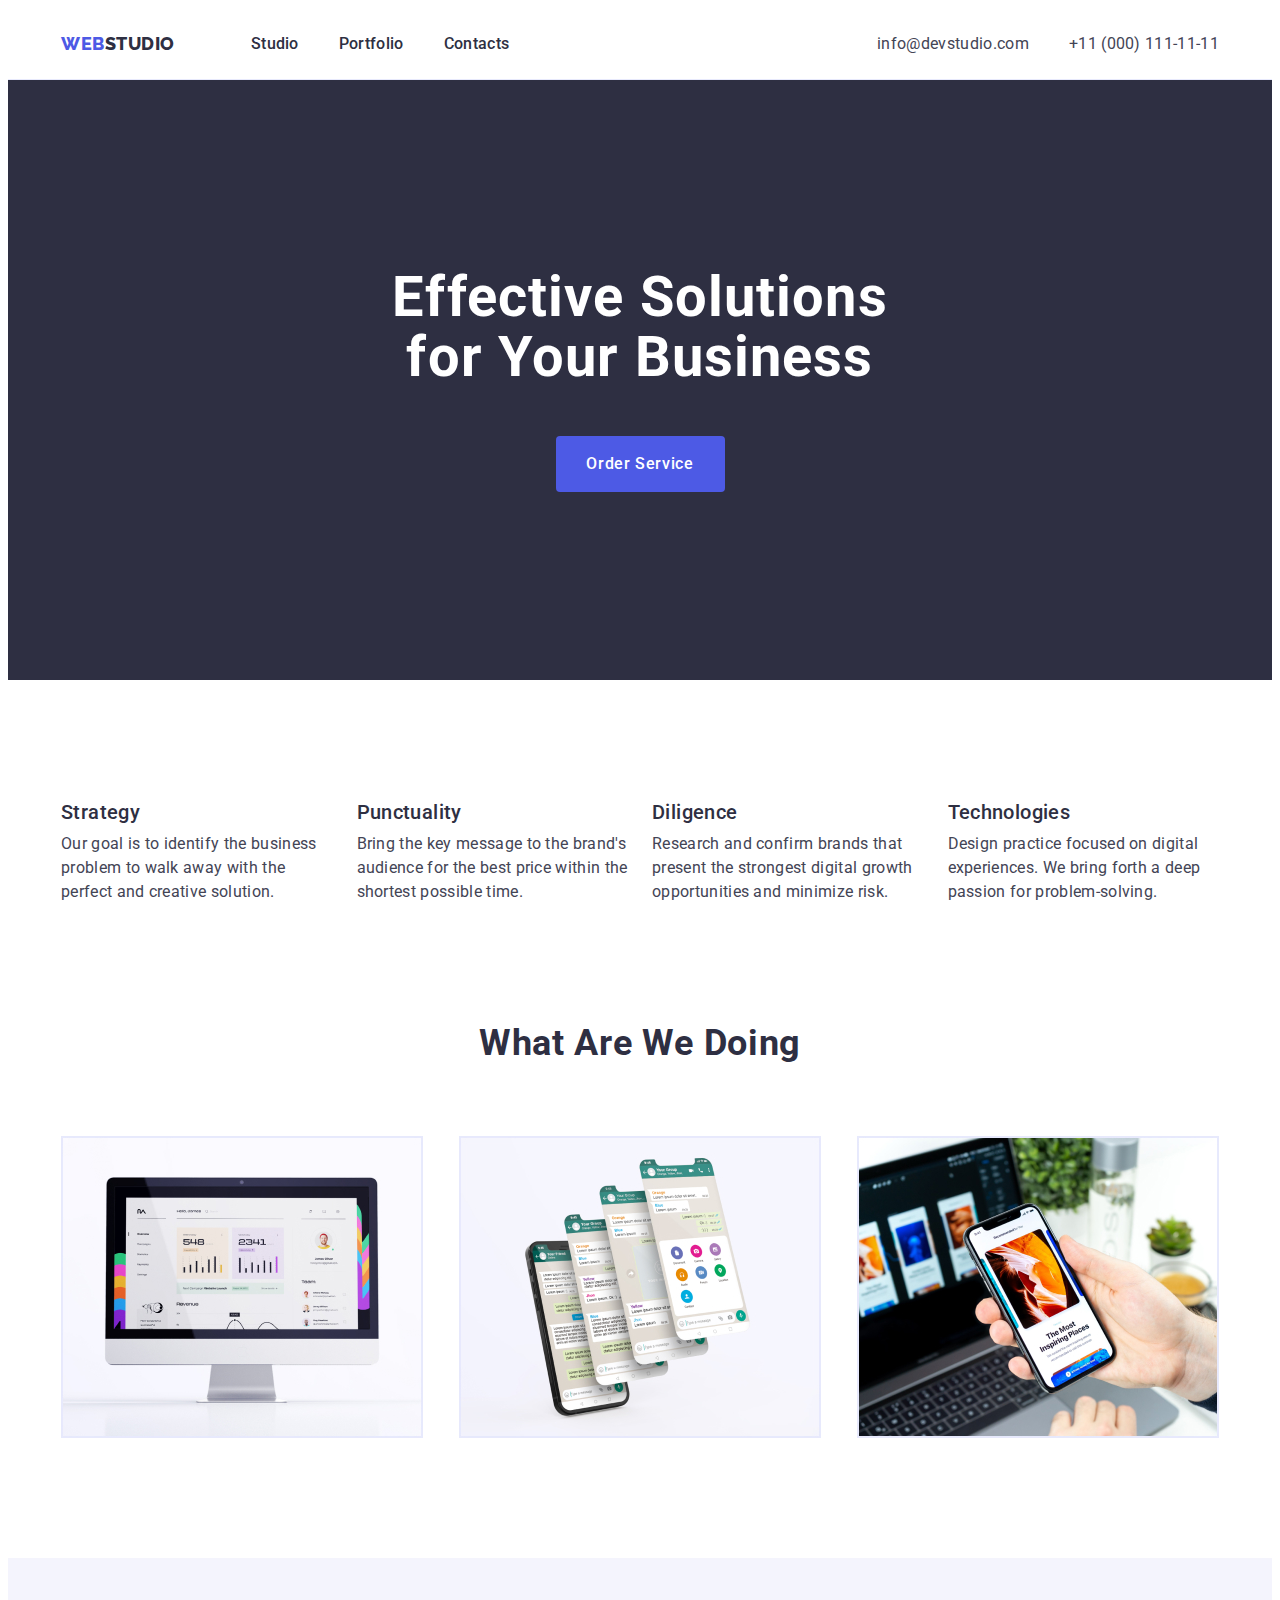
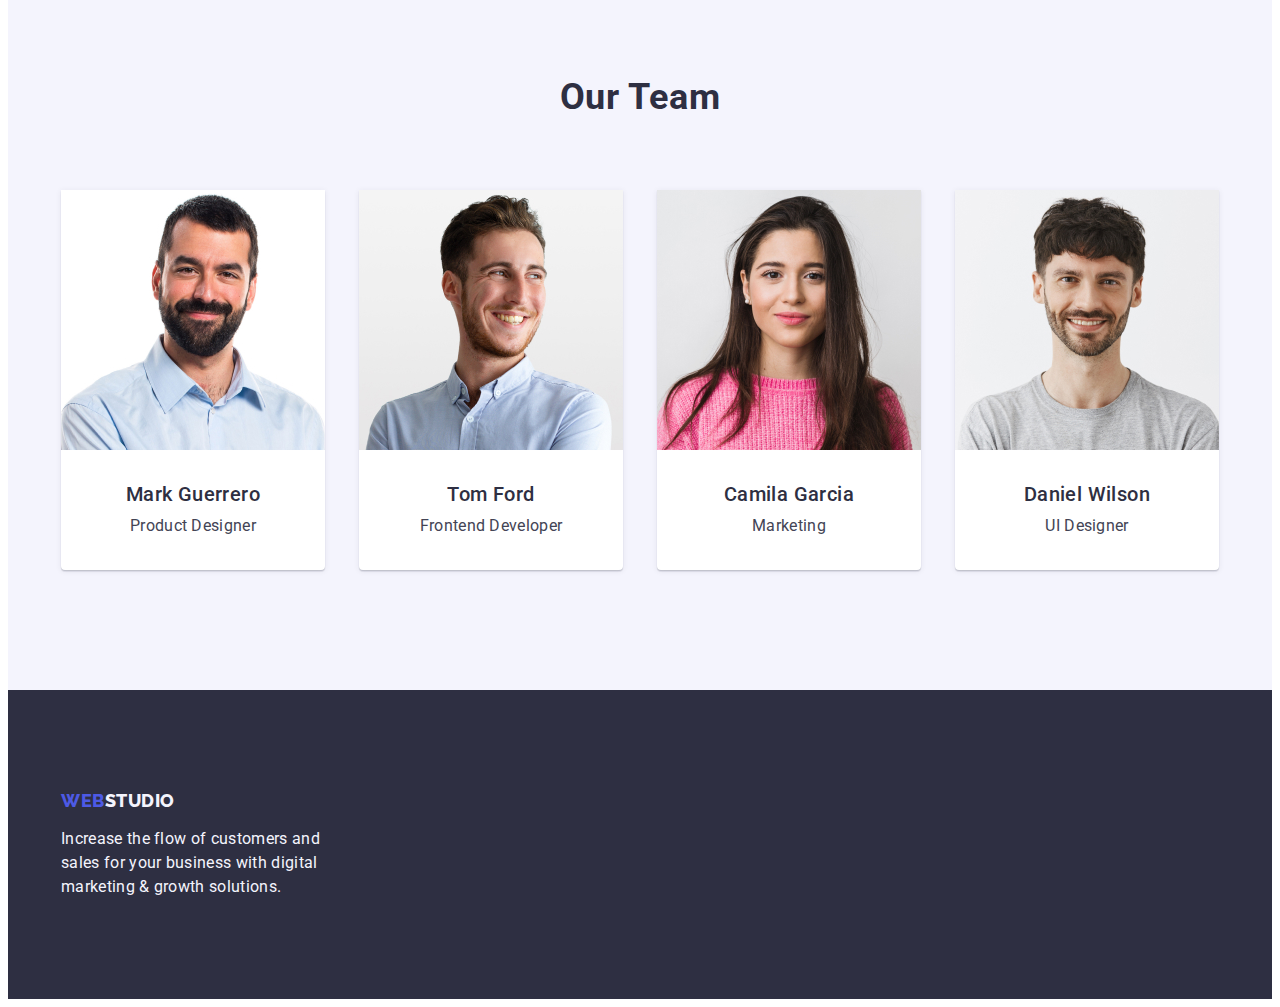
==== commit ada50453: "commit 4" ====
--- a/index.html
+++ b/index.html
@@ -25,10 +25,11 @@
     <header class="header">
       <div class="container header-container">
         <!-- Logo -->
-        <a href="./index.html" class="link header-logo"
-          >Web<span class="half-header-logo">Studio</span></a
-        >
+
         <nav class="header-nav">
+          <a href="./index.html" class="link header-logo"
+            >Web<span class="half-header-logo">Studio</span></a
+          >
           <ul class="list header-nav-list">
             <li><a href="./index.html" class="link nav-list-item">Studio</a></li>
             <li><a href="./portfolio.html" class="link nav-list-item">Portfolio</a></li>
@@ -104,7 +105,7 @@
         <div class="container">
           <h2 class="header-section">What are we doing</h2>
           <ul class="list workspace-img-list">
-            <li>
+            <li class="workspace-list-item">
               <img
                 src="./images/img1.jpg"
                 alt="phone with several screens"
@@ -112,7 +113,7 @@
                 class="workspace-img-item"
               />
             </li>
-            <li>
+            <li class="workspace-list-item">
               <img
                 src="./images/img2.jpg"
                 alt="phone with several screens"
@@ -120,7 +121,7 @@
                 class="workspace-img-item"
               />
             </li>
-            <li>
+            <li class="workspace-list-item">
               <img
                 src="./images/img3.jpg"
                 alt="workplace and iphone in hand"
@@ -174,15 +175,13 @@
     <!-- Reference Information -->
     <footer class="gen-info">
       <div class="container">
-        <div class="info-container">
-          <a href="./index.html" class="link info-logo"
-            >Web<span class="info-logo-half">Studio</span></a
-          >
-          <p class="push-text">
-            Increase the flow of customers and sales for your business with digital marketing &
-            growth solutions.
-          </p>
-        </div>
+        <a href="./index.html" class="link info-logo"
+          >Web<span class="info-logo-half">Studio</span></a
+        >
+        <p class="push-text">
+          Increase the flow of customers and sales for your business with digital marketing & growth
+          solutions.
+        </p>
       </div>
     </footer>
   </body>
--- a/css/styles.css
+++ b/css/styles.css
@@ -112,14 +112,14 @@
 /* Header */
 
 .header {
-  padding-top: 24px;
-  padding-bottom: 23px;
   border-bottom: 1px solid var(--color-cornflower);
 }
 .header-container {
   display: flex;
   align-items: center;
 }
+
+/* Navigation */
 
 .header-logo {
   font-family: var(--logo-font, sans-serif);
@@ -136,10 +136,10 @@
   color: var(--color-navy-blue);
 }
 
-/* Navigation */
-
 .header-nav {
   margin-right: auto;
+  display: flex;
+  align-items: center;
 }
 
 .header-nav-list {
@@ -153,6 +153,8 @@
   line-height: 1.5;
   color: var(--color-navy-blue);
   display: block;
+  padding-top: 24px;
+  padding-bottom: 23px;
 }
 
 .nav-list-item:hover,
@@ -184,17 +186,15 @@
 /* Hero */
 
 .hero-container {
-  padding-top: 188px;
-  padding-bottom: 188px;
 }
 .hero-section {
   background-color: var(--color-navy-blue);
-  padding: 0;
+  padding: 188px 0;
 }
 
 .hero-invite {
   margin-bottom: 48px;
-  width: 496px;
+  max-width: 496px;
   margin-right: auto;
   margin-left: auto;
 }
@@ -216,7 +216,7 @@
   margin: 0 auto;
   min-width: 169px;
   min-height: 56px;
-  border-width: 0;
+  border: none;
   border-radius: 4px;
 }
 .btn:hover,
@@ -258,6 +258,7 @@
 .workspace-img-list {
   display: flex;
   justify-content: space-between;
+  gap: 24px;
 }
 
 .workspace-img-item {
@@ -273,6 +274,7 @@
 .cards-list {
   display: flex;
   justify-content: space-between;
+  gap: 24px;
 }
 
 .card-item {
@@ -283,7 +285,7 @@
 }
 
 .card-info {
-  padding: 16px 32px;
+  padding: 32px 16px;
 }
 
 .member-name {
@@ -302,10 +304,6 @@
 
 /* Footer */
 
-.info-container {
-  width: 264px;
-  margin-right: auto;
-}
 .gen-info {
   background-color: var(--color-navy-blue);
   padding-top: 100px;
@@ -320,8 +318,8 @@
   line-height: 1.17;
   letter-spacing: 0.03em;
   text-transform: uppercase;
-  display: block;
-  margin-bottom: 19px;
+  display: inline-block;
+  margin-bottom: 16px;
 }
 
 .info-logo-half {
@@ -329,10 +327,15 @@
 }
 
 .push-text {
+  max-width: 264px;
   color: var(--color-cloud);
 }
 
 /* Portfolio Main */
+
+.gallery-section {
+  padding: 96px 0 120px;
+}
 
 .filter-list {
   display: flex;
@@ -345,7 +348,7 @@
   background-color: var(--color-cloud);
   padding: 12px 24px;
   min-height: 48px;
-  border: 2px solid var(--color-cornflower);
+  border: 1px solid var(--color-cornflower);
   border-radius: 4px;
 }
 
@@ -354,11 +357,11 @@
 .project-examples-list {
   display: flex;
   flex-wrap: wrap;
-  justify-content: space-between;
   row-gap: 48px;
-  flex-basis: calc((100% - 24px * 2) / 3);
+  column-gap: 24px;
 }
 .project-list-item {
+  flex-basis: calc((100% - 48px) / 3);
 }
 
 .img-gallery-item {
@@ -368,12 +371,11 @@
   padding-top: 32px;
   padding-bottom: 32px;
   padding-left: 16px;
+  border: 1px solid var(--color-cornflower);
 }
 
 .example-item {
   color: inherit;
-  border: 1px solid var(--color-cornflower);
-  display: block;
 }
 
 .example-name {
@@ -389,4 +391,5 @@
 .btn-filter:focus,
 .btn-filter:active {
   color: var(--color-white);
-}
+  border: 1px solid transparent;
+}
